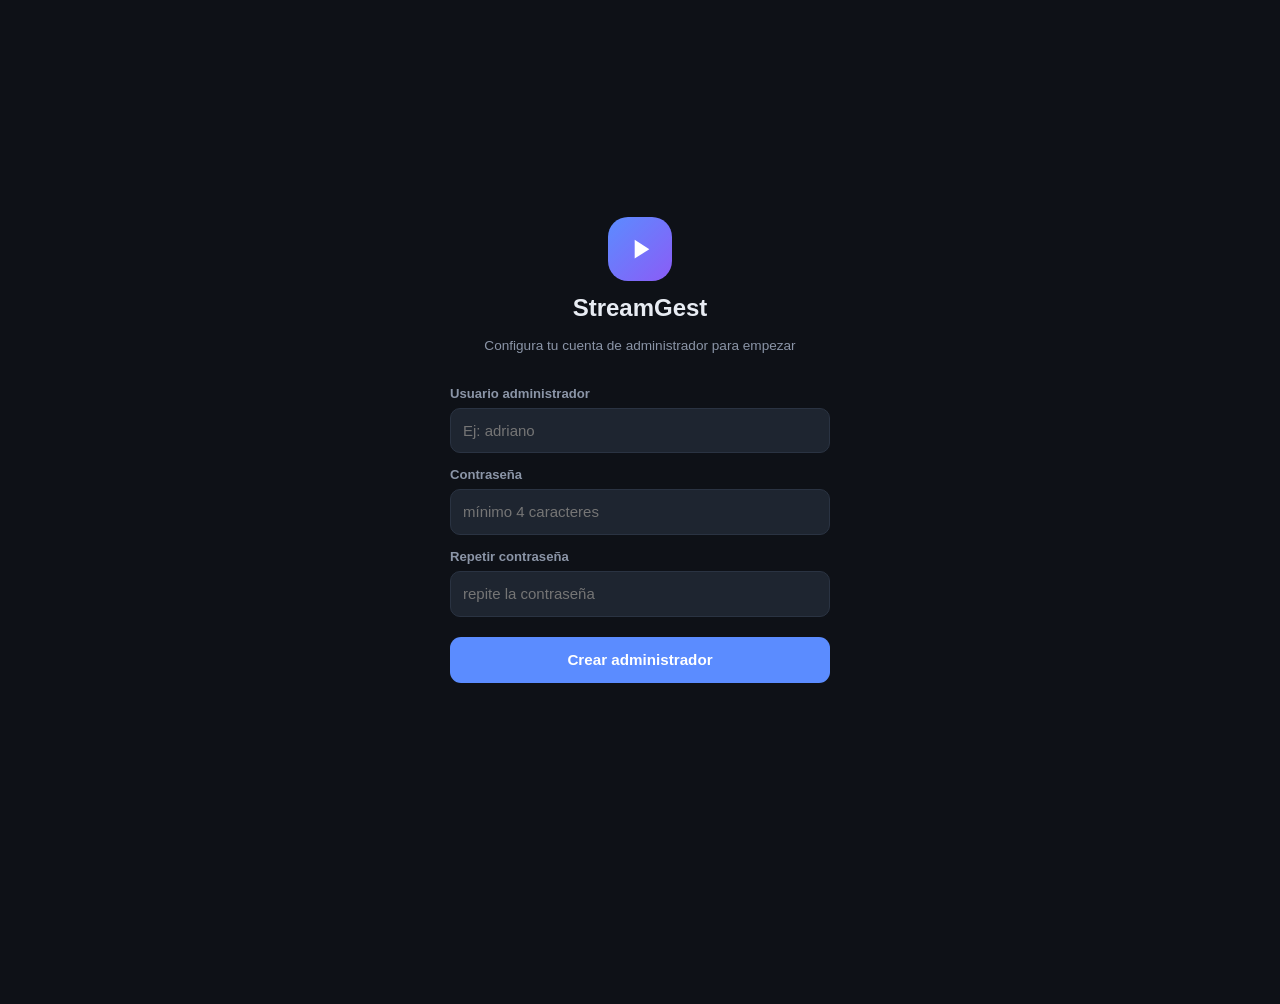
==== index.html @ 65acf443 "StreamGest v1: PWA de gestion de cuentas de streaming Clientes, planes, pagos multimoneda con tasa, " ====
<!DOCTYPE html>
<html lang="es">
<head>
<meta charset="UTF-8">
<meta name="viewport" content="width=device-width, initial-scale=1, viewport-fit=cover, user-scalable=no">
<meta name="theme-color" content="#0e1117">
<title>StreamGest</title>
<link rel="manifest" href="manifest.json">
<link rel="icon" href="icon.svg" type="image/svg+xml">
<link rel="apple-touch-icon" href="icon.svg">
<link rel="stylesheet" href="css/styles.css">
</head>
<body>
<div id="app">
  <div id="screen"></div>
  <main id="main"></main>
  <nav id="tabbar" class="hidden"></nav>
</div>
<div id="modal-root"></div>
<div id="toast-root"></div>
<script src="js/utils.js"></script>
<script src="js/db.js"></script>
<script src="js/auth.js"></script>
<script src="js/views-main.js"></script>
<script src="js/views-admin.js"></script>
<script src="js/app.js"></script>
</body>
</html>
---- css/styles.css ----
/* ============ StreamGest — mobile-first ============ */
:root{
  --bg:#0e1117;
  --surface:#161b24;
  --surface2:#1e2530;
  --border:#2a3342;
  --text:#e8ecf3;
  --muted:#8b95a7;
  --accent:#5b8cff;
  --accent-press:#4a76e0;
  --green:#2ecc8f;
  --green-bg:rgba(46,204,143,.12);
  --red:#ff5d6c;
  --red-bg:rgba(255,93,108,.12);
  --amber:#ffb020;
  --amber-bg:rgba(255,176,32,.12);
  --radius:14px;
  --tabbar-h:64px;
  --safe-b:env(safe-area-inset-bottom,0px);
}
*{box-sizing:border-box;margin:0;padding:0;-webkit-tap-highlight-color:transparent}
html,body{height:100%}
body{
  background:var(--bg);color:var(--text);
  font-family:-apple-system,BlinkMacSystemFont,"Segoe UI",Roboto,Inter,sans-serif;
  font-size:15px;line-height:1.45;
  overscroll-behavior-y:none;
}
#app{max-width:560px;margin:0 auto;min-height:100dvh;position:relative}
#main{padding:16px 16px calc(var(--tabbar-h) + var(--safe-b) + 24px)}
.hidden{display:none!important}
h1{font-size:1.35rem;font-weight:700}
h2{font-size:1.05rem;font-weight:650;margin-bottom:10px}
a{color:var(--accent);text-decoration:none}
button{font:inherit;color:inherit;background:none;border:none;cursor:pointer}
input,select,textarea{
  font:inherit;color:var(--text);width:100%;
  background:var(--surface2);border:1px solid var(--border);
  border-radius:10px;padding:11px 12px;outline:none;
}
input:focus,select:focus,textarea:focus{border-color:var(--accent)}
input[type=checkbox]{width:auto;accent-color:var(--accent);transform:scale(1.2)}
label{display:block;font-size:.82rem;color:var(--muted);margin:12px 0 5px;font-weight:600}
select{appearance:none;background-image:url("data:image/svg+xml,%3Csvg xmlns='http://www.w3.org/2000/svg' width='14' height='14' viewBox='0 0 24 24' fill='none' stroke='%238b95a7' stroke-width='2.5'%3E%3Cpath d='M6 9l6 6 6-6'/%3E%3C/svg%3E");background-repeat:no-repeat;background-position:right 12px center;padding-right:36px}

/* ---- Header ---- */
.page-head{display:flex;align-items:center;justify-content:space-between;margin-bottom:16px;gap:10px}
.page-head .sub{color:var(--muted);font-size:.82rem;margin-top:2px}
.head-actions{display:flex;gap:8px;flex-shrink:0}

/* ---- Cards ---- */
.card{background:var(--surface);border:1px solid var(--border);border-radius:var(--radius);padding:14px;margin-bottom:12px}
.card.pressable:active{background:var(--surface2)}
.card-row{display:flex;align-items:center;justify-content:space-between;gap:10px}
.grid2{display:grid;grid-template-columns:1fr 1fr;gap:10px}
.grid3{display:grid;grid-template-columns:1fr 1fr 1fr;gap:10px}

/* KPI */
.kpi{background:var(--surface);border:1px solid var(--border);border-radius:var(--radius);padding:14px 12px}
.kpi .lbl{font-size:.72rem;color:var(--muted);font-weight:600;text-transform:uppercase;letter-spacing:.04em}
.kpi .val{font-size:1.25rem;font-weight:750;margin-top:4px}
.kpi.green .val{color:var(--green)}
.kpi.red .val{color:var(--red)}

/* ---- Buttons ---- */
.btn{
  display:inline-flex;align-items:center;justify-content:center;gap:7px;
  background:var(--accent);color:#fff;font-weight:650;
  border-radius:11px;padding:12px 18px;font-size:.95rem;
  transition:opacity .1s;
}
.btn:active{background:var(--accent-press)}
.btn.full{width:100%}
.btn.sm{padding:8px 13px;font-size:.85rem;border-radius:9px}
.btn.ghost{background:var(--surface2);color:var(--text);border:1px solid var(--border)}
.btn.danger{background:var(--red-bg);color:var(--red);border:1px solid transparent}
.btn.green{background:var(--green-bg);color:var(--green)}
.btn:disabled{opacity:.45;pointer-events:none}
.icon-btn{
  display:inline-flex;align-items:center;justify-content:center;
  width:38px;height:38px;border-radius:10px;
  background:var(--surface2);border:1px solid var(--border);color:var(--muted);
}
.icon-btn:active{color:var(--text)}
.icon-btn svg{width:18px;height:18px}

/* ---- Chips / badges ---- */
.chip{display:inline-flex;align-items:center;gap:5px;font-size:.72rem;font-weight:700;padding:3px 9px;border-radius:99px;white-space:nowrap}
.chip.green{background:var(--green-bg);color:var(--green)}
.chip.red{background:var(--red-bg);color:var(--red)}
.chip.amber{background:var(--amber-bg);color:var(--amber)}
.chip.gray{background:var(--surface2);color:var(--muted)}
.chip.blue{background:rgba(91,140,255,.14);color:var(--accent)}

/* ---- Lists ---- */
.list-item{
  display:flex;align-items:center;gap:12px;
  background:var(--surface);border:1px solid var(--border);
  border-radius:var(--radius);padding:13px 14px;margin-bottom:9px;
}
.list-item:active{background:var(--surface2)}
.list-item .body{flex:1;min-width:0}
.list-item .title{font-weight:650;font-size:.95rem;overflow:hidden;text-overflow:ellipsis;white-space:nowrap}
.list-item .meta{font-size:.8rem;color:var(--muted);margin-top:2px}
.avatar{
  width:40px;height:40px;border-radius:12px;flex-shrink:0;
  background:var(--surface2);border:1px solid var(--border);
  display:flex;align-items:center;justify-content:center;
  font-weight:700;font-size:.95rem;color:var(--accent);
}

/* ---- Client expanded detail ---- */
.expand{border-top:1px solid var(--border);margin-top:12px;padding-top:12px}
.plan-row{display:flex;align-items:center;justify-content:space-between;gap:8px;padding:9px 0;border-bottom:1px solid var(--border)}
.plan-row:last-child{border-bottom:none}
.plan-row .pname{font-weight:600;font-size:.9rem}
.plan-row .pmeta{font-size:.78rem;color:var(--muted);margin-top:1px}
.days-pill{font-size:.78rem;font-weight:750;padding:4px 10px;border-radius:8px;text-align:center;min-width:66px}
.days-pill.ok{background:var(--green-bg);color:var(--green)}
.days-pill.warn{background:var(--amber-bg);color:var(--amber)}
.days-pill.bad{background:var(--red-bg);color:var(--red)}

/* ---- Search ---- */
.search-wrap{position:relative;margin-bottom:14px}
.search-wrap svg{position:absolute;left:12px;top:50%;transform:translateY(-50%);width:17px;height:17px;color:var(--muted)}
.search-wrap input{padding-left:38px}

/* ---- Tab bar ---- */
#tabbar{
  position:fixed;bottom:0;left:50%;transform:translateX(-50%);
  width:100%;max-width:560px;height:calc(var(--tabbar-h) + var(--safe-b));
  padding-bottom:var(--safe-b);
  background:rgba(14,17,23,.92);backdrop-filter:blur(14px);-webkit-backdrop-filter:blur(14px);
  border-top:1px solid var(--border);
  display:flex;align-items:stretch;z-index:50;
}
.tab{
  flex:1;display:flex;flex-direction:column;align-items:center;justify-content:center;gap:3px;
  color:var(--muted);font-size:.62rem;font-weight:650;
}
.tab svg{width:22px;height:22px}
.tab.active{color:var(--accent)}
.tab.fab-slot{position:relative}
.fab{
  position:absolute;top:-20px;left:50%;transform:translateX(-50%);
  width:54px;height:54px;border-radius:18px;
  background:var(--accent);color:#fff;
  display:flex;align-items:center;justify-content:center;
  box-shadow:0 6px 18px rgba(91,140,255,.4);
}
.fab svg{width:26px;height:26px}
.fab:active{background:var(--accent-press)}
.fab-label{margin-top:34px;font-size:.62rem;color:var(--muted);font-weight:650}

/* ---- Modal ---- */
#modal-root:not(:empty){
  position:fixed;inset:0;z-index:100;
  background:rgba(5,8,14,.7);backdrop-filter:blur(3px);
  display:flex;align-items:flex-end;justify-content:center;
}
.modal{
  background:var(--surface);border:1px solid var(--border);
  border-radius:20px 20px 0 0;width:100%;max-width:560px;
  max-height:88dvh;overflow-y:auto;
  padding:18px 18px calc(18px + var(--safe-b));
  animation:slideUp .22s ease;
}
@keyframes slideUp{from{transform:translateY(40px);opacity:0}to{transform:translateY(0);opacity:1}}
.modal-head{display:flex;align-items:center;justify-content:space-between;margin-bottom:8px}
.modal-head h2{margin:0}
.modal-actions{display:flex;gap:10px;margin-top:20px}
.modal-actions .btn{flex:1}

/* ---- Toast ---- */
#toast-root{position:fixed;bottom:calc(var(--tabbar-h) + var(--safe-b) + 16px);left:50%;transform:translateX(-50%);z-index:200;display:flex;flex-direction:column;gap:8px;width:calc(100% - 40px);max-width:400px;pointer-events:none}
.toast{
  background:var(--surface2);border:1px solid var(--border);color:var(--text);
  border-radius:12px;padding:12px 16px;font-size:.88rem;font-weight:600;text-align:center;
  animation:slideUp .2s ease;box-shadow:0 8px 24px rgba(0,0,0,.4);
}
.toast.err{border-color:var(--red);color:var(--red)}

/* ---- Login ---- */
.login-wrap{min-height:100dvh;display:flex;flex-direction:column;align-items:center;justify-content:center;padding:24px}
.login-card{width:100%;max-width:380px}
.brand{display:flex;flex-direction:column;align-items:center;gap:10px;margin-bottom:28px}
.brand .logo{width:64px;height:64px;border-radius:20px;background:linear-gradient(135deg,#5b8cff,#8b5cf6);display:flex;align-items:center;justify-content:center}
.brand .logo svg{width:32px;height:32px;color:#fff}
.brand h1{font-size:1.5rem}
.brand p{color:var(--muted);font-size:.85rem}

/* ---- Segmented ---- */
.seg{display:flex;background:var(--surface2);border:1px solid var(--border);border-radius:11px;padding:3px;margin-bottom:14px}
.seg button{flex:1;padding:8px 4px;border-radius:8px;font-size:.8rem;font-weight:650;color:var(--muted)}
.seg button.active{background:var(--accent);color:#fff}

/* ---- Sub-row editor (planes / pagos dinámicos) ---- */
.sub-card{background:var(--surface2);border:1px solid var(--border);border-radius:12px;padding:12px;margin-bottom:10px;position:relative}
.sub-card .remove{position:absolute;top:8px;right:8px;width:28px;height:28px;border-radius:8px;background:var(--red-bg);color:var(--red);display:flex;align-items:center;justify-content:center}
.sub-card .remove svg{width:14px;height:14px}
.sub-card label{margin-top:8px}
.sub-card label:first-child{margin-top:0}
.add-row{
  width:100%;border:1.5px dashed var(--border);border-radius:12px;
  padding:11px;color:var(--accent);font-weight:650;font-size:.88rem;
  display:flex;align-items:center;justify-content:center;gap:6px;margin-bottom:10px;
}
.add-row svg{width:16px;height:16px}

/* ---- Summary box ---- */
.summary{background:var(--surface2);border:1px solid var(--border);border-radius:12px;padding:12px 14px;margin-top:14px}
.summary .row{display:flex;justify-content:space-between;padding:4px 0;font-size:.9rem}
.summary .row.total{border-top:1px solid var(--border);margin-top:6px;padding-top:9px;font-weight:750}
.summary .muted{color:var(--muted)}

/* ---- Rank bars ---- */
.rank-row{margin-bottom:11px}
.rank-row .rr-top{display:flex;justify-content:space-between;font-size:.85rem;margin-bottom:4px}
.rank-row .rr-top .n{font-weight:650}
.rank-row .rr-top .v{color:var(--muted)}
.bar{height:7px;background:var(--surface2);border-radius:99px;overflow:hidden}
.bar > div{height:100%;background:linear-gradient(90deg,#5b8cff,#8b5cf6);border-radius:99px}

/* ---- Section headers ---- */
.sect{display:flex;align-items:center;justify-content:space-between;margin:20px 0 10px}
.sect h2{margin:0}
.sect .cnt{font-size:.75rem;color:var(--muted);font-weight:600}

/* ---- Empty state ---- */
.empty{text-align:center;padding:38px 20px;color:var(--muted)}
.empty svg{width:42px;height:42px;margin-bottom:10px;opacity:.5}
.empty p{font-size:.88rem}

/* ---- Menu list ---- */
.menu-item{
  display:flex;align-items:center;gap:14px;width:100%;text-align:left;
  background:var(--surface);border:1px solid var(--border);
  border-radius:var(--radius);padding:15px 16px;margin-bottom:9px;
  font-weight:600;font-size:.93rem;
}
.menu-item:active{background:var(--surface2)}
.menu-item svg{width:20px;height:20px;color:var(--accent);flex-shrink:0}
.menu-item .chev{margin-left:auto;color:var(--muted);width:16px;height:16px}
.menu-item.danger{color:var(--red)}
.menu-item.danger svg{color:var(--red)}

.note{font-size:.8rem;color:var(--muted);background:var(--surface2);border-radius:10px;padding:10px 12px;margin:10px 0}
.mono{font-variant-numeric:tabular-nums}
.spacer{height:8px}
.wa-btn{background:#1faa53;color:#fff}
.wa-btn:active{background:#188a44}
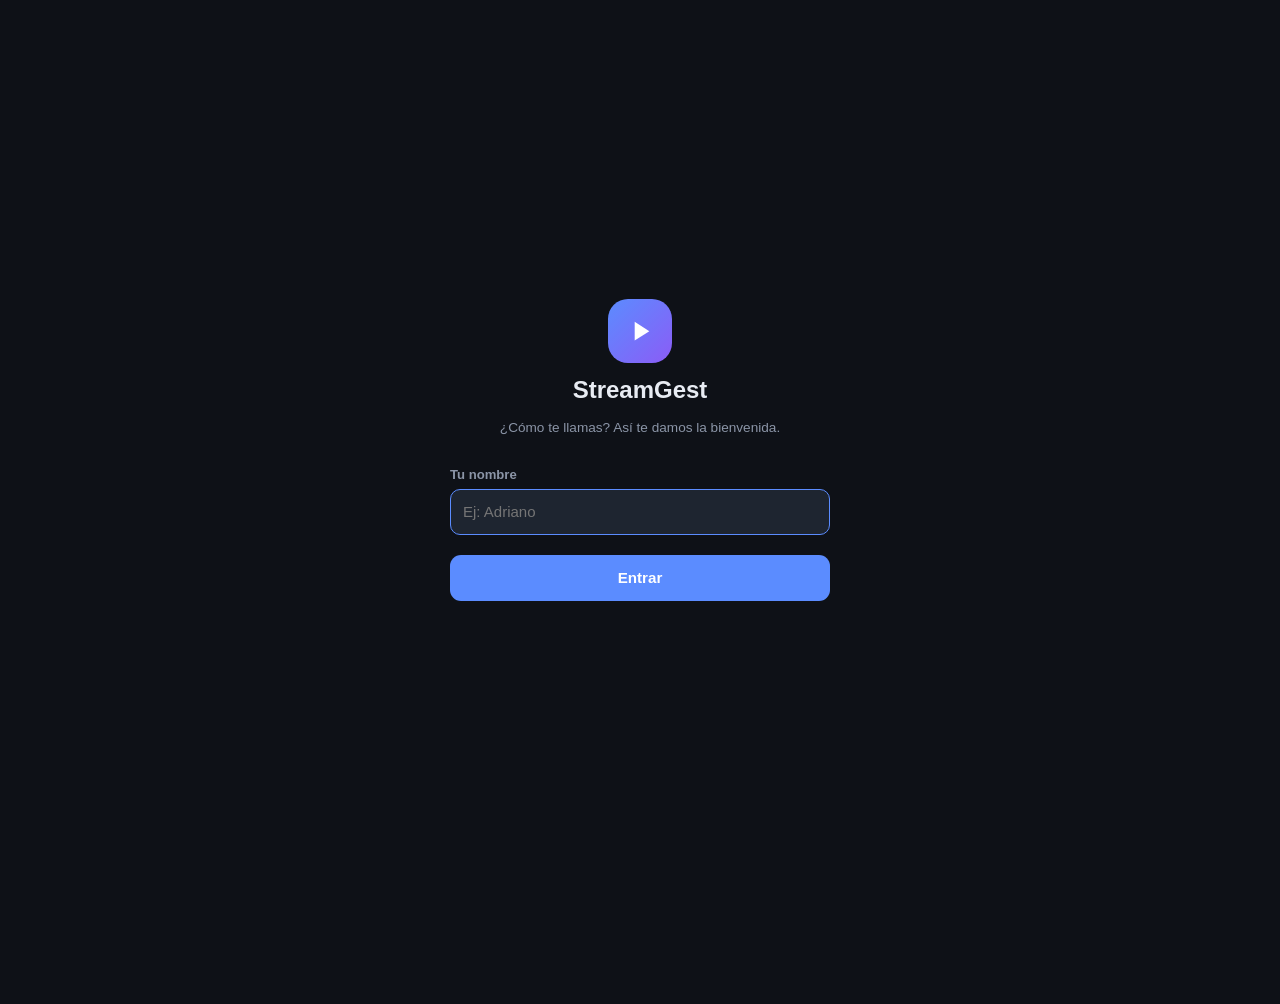
==== commit d7ffba00: "Eliminar login/administrador: la app entra directo pidiendo solo el nombre - Se elimina el sistema d" ====
--- a/index.html
+++ b/index.html
@@ -20,7 +20,6 @@
 <div id="toast-root"></div>
 <script src="js/utils.js"></script>
 <script src="js/db.js"></script>
-<script src="js/auth.js"></script>
 <script src="js/views-main.js"></script>
 <script src="js/views-admin.js"></script>
 <script src="js/app.js"></script>
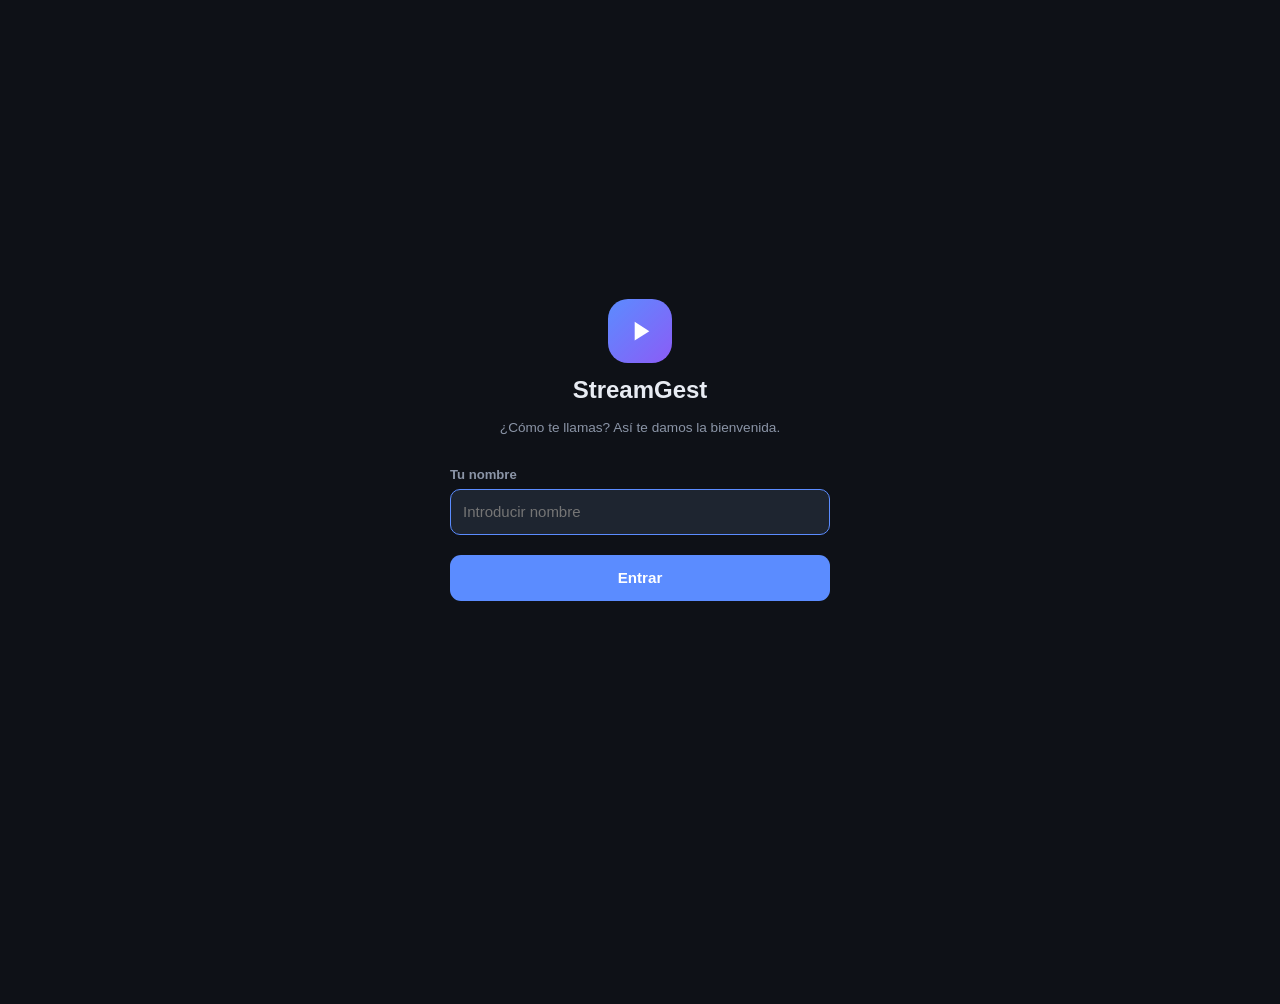
==== commit 61d51e27: "Añadir sincronización en la nube para compartir datos con clave Nueva sección Menú → Compartir / Sin" ====
--- a/index.html
+++ b/index.html
@@ -22,6 +22,7 @@
 <script src="js/db.js"></script>
 <script src="js/views-main.js"></script>
 <script src="js/views-admin.js"></script>
+<script src="js/sync.js"></script>
 <script src="js/app.js"></script>
 </body>
 </html>
